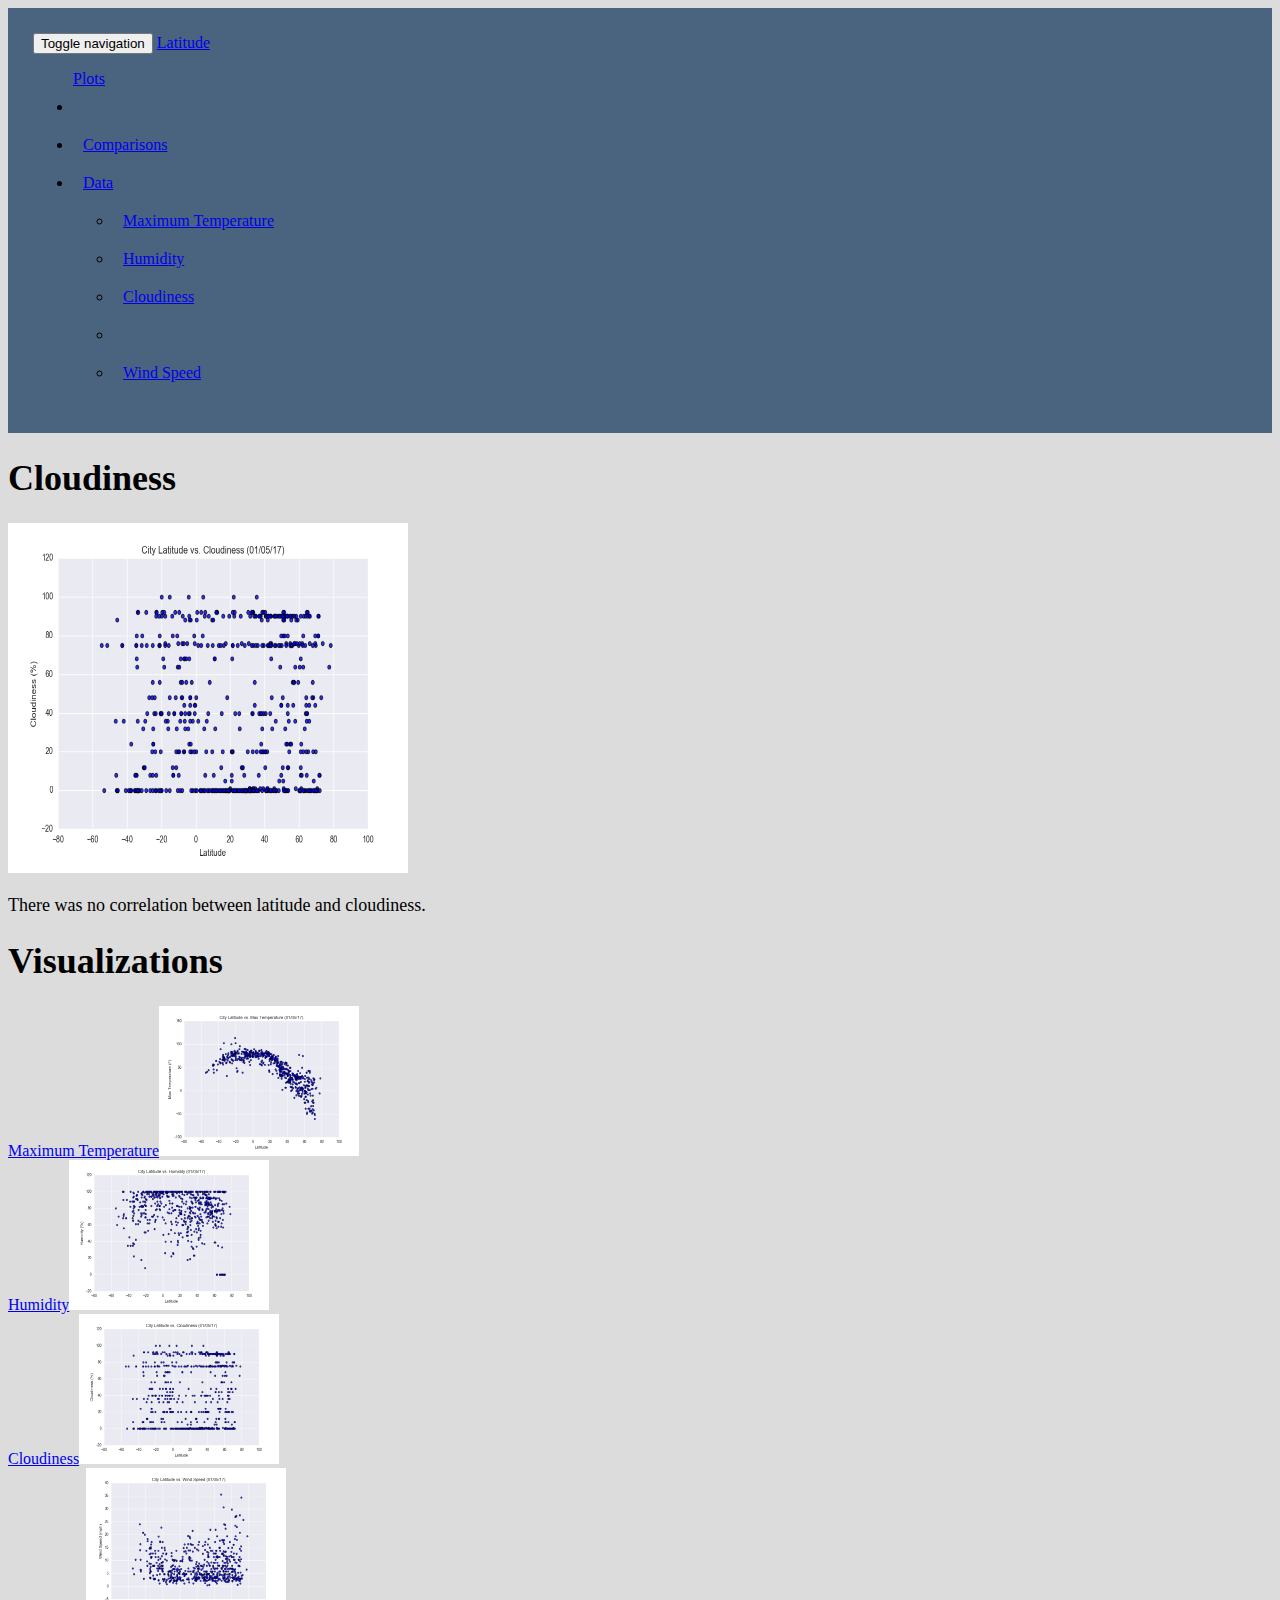
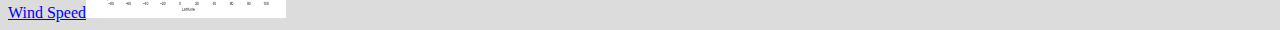
==== Cloudiness.html @ 11f905ca "File upload" ====
<!DOCTYPE html>
<html lang="en-us">

<head>

    <meta charset="UTF-8">
    <title>Latitude vs. Cloudiness</title>

    <link rel="stylesheet" href="style.css">
</head>

<body>

    <nav class="navbar navbar-default">
        <div class="container-fluid">

            <div class="navbar-header">
                <button type="button" class="navbar-toggle collapsed" data-toggle="collapse" data-target="#bs-example-navbar-collapse-1" aria-expanded="false">
                    <span class="sr-only">Toggle navigation</span>
                    <span class="icon-bar"></span>
                    <span class="icon-bar"></span>
                    <span class="icon-bar"></span>
                </button>
                <a class="navbar-brand" href="index.html">Latitude</a>
            </div>

            <div class="collapse navbar-collapse" id="bs-example-navbar-collapse">

                <ul class="nav navbar-nav navbar-right">
                    <a href="#" class="dropdown-toggle" data-toggle="dropdown" role="button" aria-haspopup="true" aria-expanded="false">Plots <span class="caret"></span></a>
                    <li class="dropdown"></li>
                    <li><a href="Comparisons.html">Comparisons</a></li>
                    <li><a href="Data.html">Data</a></li>

                    <ul class="dropdown-menu">
                        <li><a href="Max_temp.html">Maximum Temperature</a></li>
                        <li><a href="Humidity.html">Humidity</a></li>
                        <li><a href="Cloudiness.html">Cloudiness</a></li>
                        <li role="separator" class="divider"></li>
                        <li><a href="Wind_speed.html">Wind Speed</a></li>
                    </ul>
                </ul>
            </div>
        </div>
    </nav>

    <div class="container">
        <div class="row">
            <div class="col-md-1"></div>

            <div class="col-md-6">
                <h1><strong>Cloudiness</strong></h1>
                <img src="Resources/assets/images/cloud.png" width="400" height="350">
                <p>There was no correlation between latitude and cloudiness.</p>
            </div>

            <div class="col-md-4 sidbar">
                <div class="row">
                    <div class="col-md-12">
                        <h1>Visualizations</h1>
                    </div>
                </div>

                <div class="row">
                    <div class="col-md-3">
                        <a href="Max_temp.html">Maximum Temperature<img src="Resources/assets/images/max-temp.png" width="200px" height="150px"></a>
                    </div>

                    <div class="col-md-3">
                        <a href="Humidity.html">Humidity<img src="Resources/assets/images/humid.png" width="200px" height="150px"></a>
                    </div>

                    <div class="col-md-3"></div>
                </div>

                <div class="row">
                    <div class="col-md-3">
                        <a href="Cloudiness.html">Cloudiness<img src="Resources/assets/images/cloud.png" width="200px" height="150px"></a>
                    </div>
    
                    <div class="col-md-3">
                        <a href="Wind.html">Wind Speed<img src="Resources/assets/images/wind.png" width="200px" height="150px"></a>
                    </div>
    
                    <div class="col-md-3"></div>
                </div>
            </div>
            
            <div class="col-md-1"></div>
        </div>
    </div>


</body>

</html>
---- style.css ----
body {
    background: #DCDCDC;
  }
  
  .skyblue {
    background: skyblue;
  }
  
  .box{
    padding: 10px;
    background: lightblue;
    margin-top:50px;
    margin-left:5px;
    margin-right:5px;
    margin-bottom:20px;
    align-content: center;
  }
  
  .navbar {
    margin-right: 0px;
    margin-left: 0px;
    padding: 25px;
    background: rgb(74, 99, 126);
  }
  
  .navbar li {
    display: d-block;
    padding: 10px;
    margin-right: 0px;
    margin-left: 0px;
    cursor: pointer;
  }
  h1 {
    font-size: 36px;
  }
  h2 {
    font-size: 22px;
  }
  
  p{
      font-size: 18px;
  }
  
  .c-d{color:white;
    font-size: 30px;
  }
  
  .latitude {
    color: white;
    font-family: verdana;
    font-size: 45px;
    background-color: rgb(25, 103, 155);
    border: 1px solid rgb(22, 99, 150);
      padding: 15px;
  }

  @media (max-width: 500px) {
    .navbar li {
      padding: 10px;
    }
    .box {
      margin-right: 22px;
      margin-left: 22px;
    }
    .navbar ul {
      visibility: hidden;
    }
    #nav-select {
      visibility: visible;
    }
  }
  
  .col-1 {width: 8%;}
  .col-2 {width: 17%;}
  .col-3 {width: 24%;}
  .col-4 {width: 32%;}
  .col-5 {width: 40%;}
  .col-6 {width: 50%;}
  .col-7 {width: 60%;}
  .col-8 {width: 65%;}
  .col-9 {width: 75%;}
  .col-10 {width: 82%;}
  .col-11 {width: 92%;}
  .col-12 {width: 100%;}
  
  @media only screen and (max-width: 768px) {

      [class*="col-"] {
          width: 100%;
      }
  }
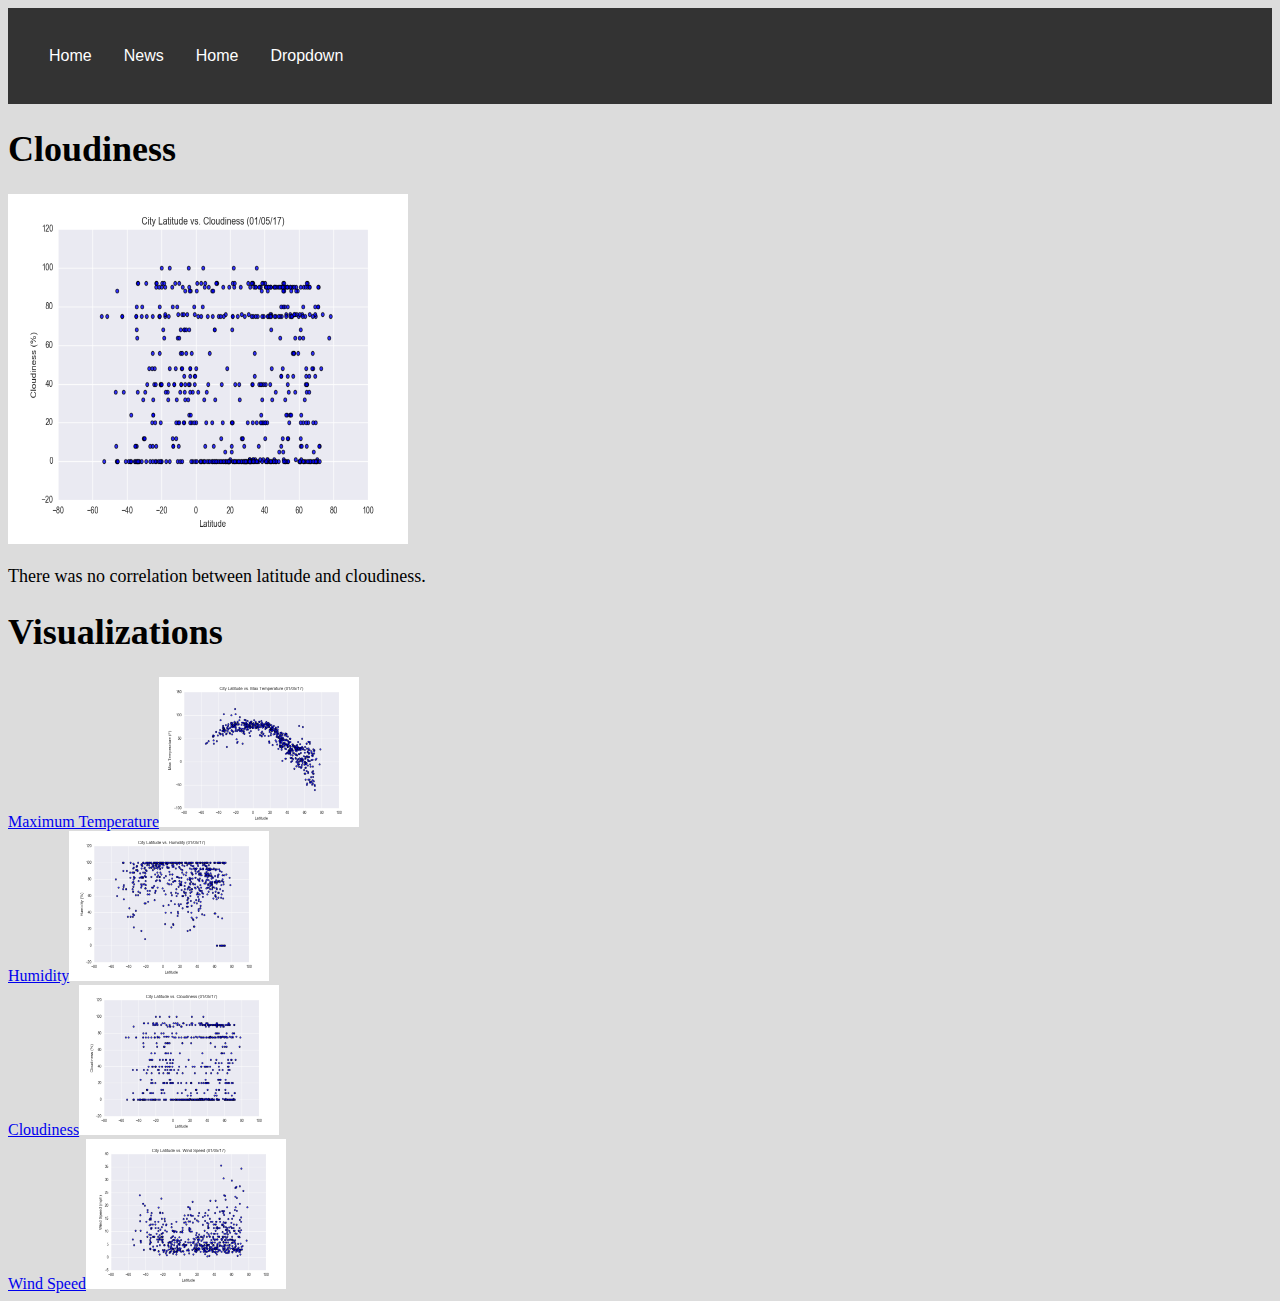
==== commit 8c1d061a: "Fixed Navbar" ====
--- a/Cloudiness.html
+++ b/Cloudiness.html
@@ -11,38 +11,22 @@
 
 <body>
 
-    <nav class="navbar navbar-default">
-        <div class="container-fluid">
-
-            <div class="navbar-header">
-                <button type="button" class="navbar-toggle collapsed" data-toggle="collapse" data-target="#bs-example-navbar-collapse-1" aria-expanded="false">
-                    <span class="sr-only">Toggle navigation</span>
-                    <span class="icon-bar"></span>
-                    <span class="icon-bar"></span>
-                    <span class="icon-bar"></span>
-                </button>
-                <a class="navbar-brand" href="index.html">Latitude</a>
-            </div>
-
-            <div class="collapse navbar-collapse" id="bs-example-navbar-collapse">
-
-                <ul class="nav navbar-nav navbar-right">
-                    <a href="#" class="dropdown-toggle" data-toggle="dropdown" role="button" aria-haspopup="true" aria-expanded="false">Plots <span class="caret"></span></a>
-                    <li class="dropdown"></li>
-                    <li><a href="Comparisons.html">Comparisons</a></li>
-                    <li><a href="Data.html">Data</a></li>
-
-                    <ul class="dropdown-menu">
-                        <li><a href="Max_temp.html">Maximum Temperature</a></li>
-                        <li><a href="Humidity.html">Humidity</a></li>
-                        <li><a href="Cloudiness.html">Cloudiness</a></li>
-                        <li role="separator" class="divider"></li>
-                        <li><a href="Wind_speed.html">Wind Speed</a></li>
-                    </ul>
-                </ul>
-            </div>
-        </div>
-    </nav>
+    <div class="navbar">
+        <a href="index.html">Home</a>
+        <a href="compare.html">News</a>
+        <a href="data.html">Home</a>
+        <div class="dropdown">
+          <button class="dropbtn">Dropdown 
+            <i class="fa fa-caret-down"></i>
+          </button>
+          <div class="dropdown-content">
+            <a href="Cloudiness.html">Cloudiness</a>
+            <a href="Wind.html">Wind Speed</a>
+            <a href="Max_temp.html">Maximum Temperature</a>
+            <a href="Humidity.html">Humidity</a>
+          </div>
+        </div> 
+    </div>
 
     <div class="container">
         <div class="row">
--- a/style.css
+++ b/style.css
@@ -88,4 +88,74 @@
       [class*="col-"] {
           width: 100%;
       }
-  }+  }
+
+  /* Navbar container */
+.navbar {
+  overflow: hidden;
+  background-color: #333;
+  font-family: Arial;
+}
+
+/* Links inside the navbar */
+.navbar a {
+  float: left;
+  font-size: 16px;
+  color: white;
+  text-align: center;
+  padding: 14px 16px;
+  text-decoration: none;
+}
+
+/* The dropdown container */
+.dropdown {
+  float: left;
+  overflow: hidden;
+}
+
+/* Dropdown button */
+.dropdown .dropbtn {
+  font-size: 16px; 
+  border: none;
+  outline: none;
+  color: white;
+  padding: 14px 16px;
+  background-color: inherit;
+  font-family: inherit; /* Important for vertical align on mobile phones */
+  margin: 0; /* Important for vertical align on mobile phones */
+}
+
+/* Add a red background color to navbar links on hover */
+.navbar a:hover, .dropdown:hover .dropbtn {
+  background-color: red;
+}
+
+/* Dropdown content (hidden by default) */
+.dropdown-content {
+  display: none;
+  position: absolute;
+  background-color: #f9f9f9;
+  min-width: 160px;
+  box-shadow: 0px 8px 16px 0px rgba(0,0,0,0.2);
+  z-index: 1;
+}
+
+/* Links inside the dropdown */
+.dropdown-content a {
+  float: none;
+  color: black;
+  padding: 12px 16px;
+  text-decoration: none;
+  display: block;
+  text-align: left;
+}
+
+/* Add a grey background color to dropdown links on hover */
+.dropdown-content a:hover {
+  background-color: #ddd;
+}
+
+/* Show the dropdown menu on hover */
+.dropdown:hover .dropdown-content {
+  display: block;
+}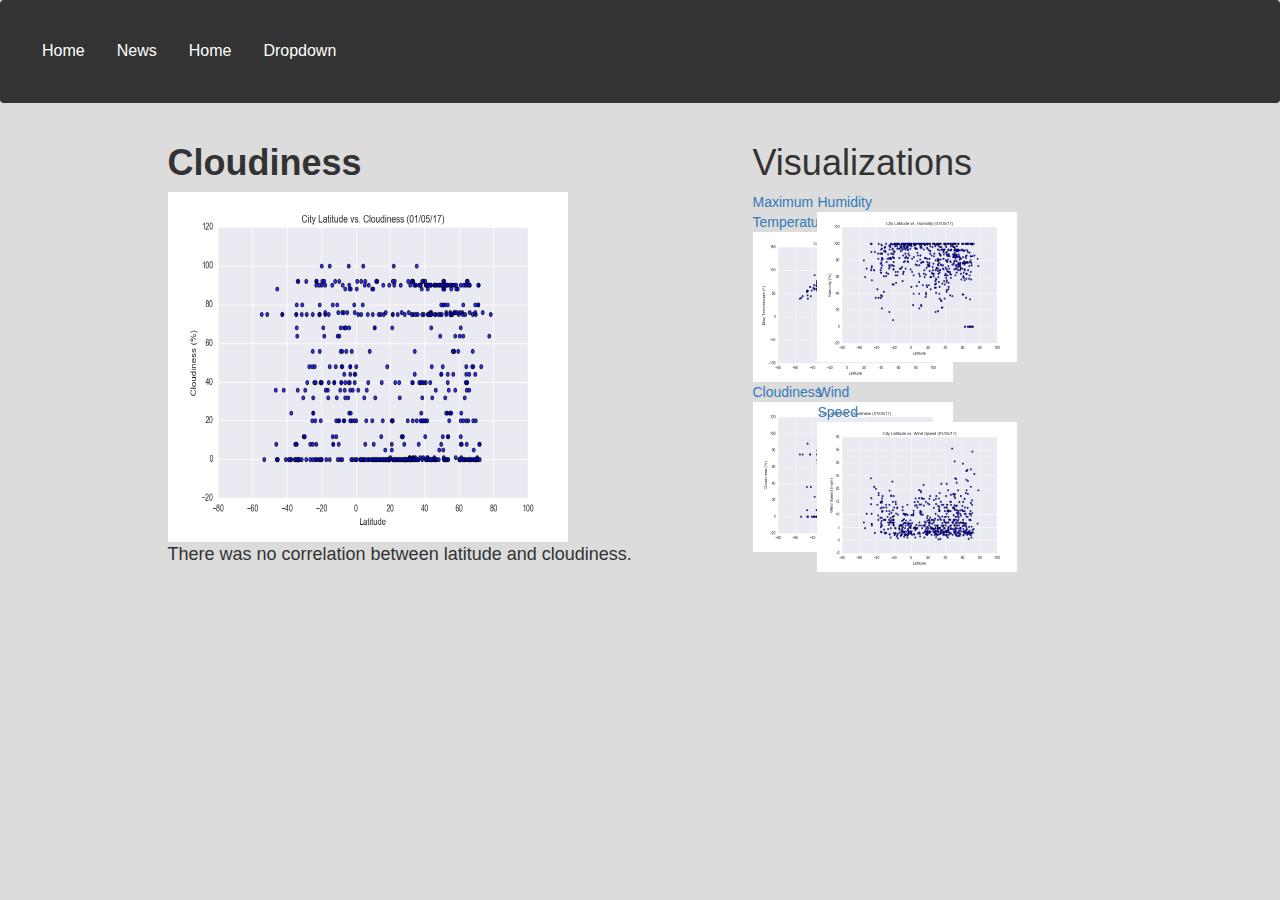
==== commit de020db6: "Updated files" ====
--- a/Cloudiness.html
+++ b/Cloudiness.html
@@ -6,6 +6,7 @@
     <meta charset="UTF-8">
     <title>Latitude vs. Cloudiness</title>
 
+    <link rel="stylesheet" href="https://maxcdn.bootstrapcdn.com/bootstrap/3.3.7/css/bootstrap.min.css" integrity="sha384-BVYiiSIFeK1dGmJRAkycuHAHRg32OmUcww7on3RYdg4Va+PmSTsz/K68vbdEjh4u" crossorigin="anonymous">
     <link rel="stylesheet" href="style.css">
 </head>
 
@@ -38,35 +39,33 @@
                 <p>There was no correlation between latitude and cloudiness.</p>
             </div>
 
-            <div class="col-md-4 sidbar">
+            <div class="col-md-4">
                 <div class="row">
-                    <div class="col-md-12">
+                    <div class="col-md-4">
                         <h1>Visualizations</h1>
                     </div>
                 </div>
 
                 <div class="row">
-                    <div class="col-md-3">
+                    <div class="col-sm-6 col-md-2">
                         <a href="Max_temp.html">Maximum Temperature<img src="Resources/assets/images/max-temp.png" width="200px" height="150px"></a>
                     </div>
 
-                    <div class="col-md-3">
+                    <div class="col-sm-6 col-md-2">
                         <a href="Humidity.html">Humidity<img src="Resources/assets/images/humid.png" width="200px" height="150px"></a>
                     </div>
 
-                    <div class="col-md-3"></div>
                 </div>
 
                 <div class="row">
-                    <div class="col-md-3">
+                    <div class="col-sm-6 col-md-2">
                         <a href="Cloudiness.html">Cloudiness<img src="Resources/assets/images/cloud.png" width="200px" height="150px"></a>
                     </div>
     
-                    <div class="col-md-3">
+                    <div class="col-sm-6 col-md-3">
                         <a href="Wind.html">Wind Speed<img src="Resources/assets/images/wind.png" width="200px" height="150px"></a>
                     </div>
-    
-                    <div class="col-md-3"></div>
+
                 </div>
             </div>
             
--- a/style.css
+++ b/style.css
@@ -1,96 +1,60 @@
 body {
-    background: #DCDCDC;
+  background: #DCDCDC;
+}
+  
+.skyblue {
+  background: skyblue;
+}
+  
+.box{
+  padding: 10px;
+  background: lightblue;
+  margin-top:50px;
+  margin-left:5px;
+  margin-right:5px;
+  margin-bottom:20px;
+  align-content: center;
+}
+  
+.navbar {
+  margin-right: 0px;
+  margin-left: 0px;
+  padding: 25px;
+  background: rgb(74, 99, 126);
+}
+  
+.navbar li {
+  display: d-block;
+  padding: 10px;
+  margin-right: 0px;
+  margin-left: 0px;
+  cursor: pointer;
+}
+h1 {
+  font-size: 36px;
+  }
+h2 {
+  font-size: 22px;
   }
   
-  .skyblue {
-    background: skyblue;
-  }
+p{
+  font-size: 18px;
+}
   
-  .box{
-    padding: 10px;
-    background: lightblue;
-    margin-top:50px;
-    margin-left:5px;
-    margin-right:5px;
-    margin-bottom:20px;
-    align-content: center;
-  }
+.c-d{color:white;
+    font-size: 30px;
+}
   
-  .navbar {
-    margin-right: 0px;
-    margin-left: 0px;
-    padding: 25px;
-    background: rgb(74, 99, 126);
-  }
-  
-  .navbar li {
-    display: d-block;
-    padding: 10px;
-    margin-right: 0px;
-    margin-left: 0px;
-    cursor: pointer;
-  }
-  h1 {
-    font-size: 36px;
-  }
-  h2 {
-    font-size: 22px;
-  }
-  
-  p{
-      font-size: 18px;
-  }
-  
-  .c-d{color:white;
-    font-size: 30px;
-  }
-  
-  .latitude {
-    color: white;
-    font-family: verdana;
-    font-size: 45px;
-    background-color: rgb(25, 103, 155);
-    border: 1px solid rgb(22, 99, 150);
-      padding: 15px;
-  }
+.latitude {
+  color: white;
+  font-family: verdana;
+  font-size: 45px;
+  background-color: rgb(25, 103, 155);
+  border: 1px solid rgb(22, 99, 150);
+  padding: 15px;
+}
 
-  @media (max-width: 500px) {
-    .navbar li {
-      padding: 10px;
-    }
-    .box {
-      margin-right: 22px;
-      margin-left: 22px;
-    }
-    .navbar ul {
-      visibility: hidden;
-    }
-    #nav-select {
-      visibility: visible;
-    }
-  }
-  
-  .col-1 {width: 8%;}
-  .col-2 {width: 17%;}
-  .col-3 {width: 24%;}
-  .col-4 {width: 32%;}
-  .col-5 {width: 40%;}
-  .col-6 {width: 50%;}
-  .col-7 {width: 60%;}
-  .col-8 {width: 65%;}
-  .col-9 {width: 75%;}
-  .col-10 {width: 82%;}
-  .col-11 {width: 92%;}
-  .col-12 {width: 100%;}
-  
-  @media only screen and (max-width: 768px) {
-
-      [class*="col-"] {
-          width: 100%;
-      }
-  }
-
-  /* Navbar container */
+/* Navbar container */
 .navbar {
   overflow: hidden;
   background-color: #333;
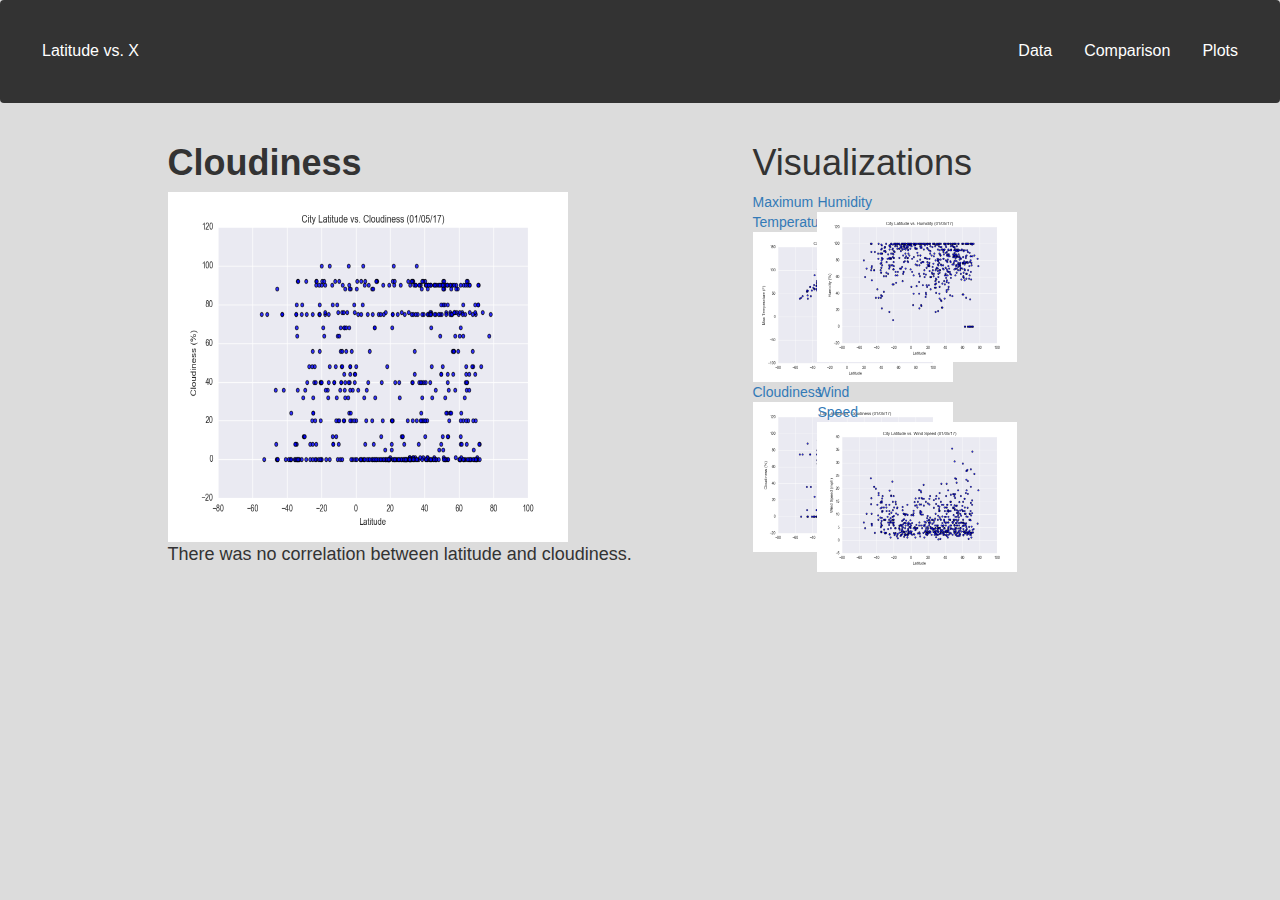
==== commit 38b7061f: "Troubleshooting" ====
--- a/Cloudiness.html
+++ b/Cloudiness.html
@@ -8,25 +8,26 @@
 
     <link rel="stylesheet" href="https://maxcdn.bootstrapcdn.com/bootstrap/3.3.7/css/bootstrap.min.css" integrity="sha384-BVYiiSIFeK1dGmJRAkycuHAHRg32OmUcww7on3RYdg4Va+PmSTsz/K68vbdEjh4u" crossorigin="anonymous">
     <link rel="stylesheet" href="style.css">
+    <script src="https://code.jquery.com/jquery-3.3.1.slim.min.js" integrity="sha384-q8i/X+965DzO0rT7abK41JStQIAqVgRVzpbzo5smXKp4YfRvH+8abtTE1Pi6jizo" crossorigin="anonymous"></script>
+    <script src="https://cdnjs.cloudflare.com/ajax/libs/popper.js/1.14.3/umd/popper.min.js" integrity="sha384-ZMP7rVo3mIykV+2+9J3UJ46jBk0WLaUAdn689aCwoqbBJiSnjAK/l8WvCWPIPm49" crossorigin="anonymous"></script>
+    <script src="https://stackpath.bootstrapcdn.com/bootstrap/4.1.1/js/bootstrap.min.js" integrity="sha384-smHYKdLADwkXOn1EmN1qk/HfnUcbVRZyYmZ4qpPea6sjB/pTJ0euyQp0Mk8ck+5T" crossorigin="anonymous"></script>
 </head>
 
 <body>
 
     <div class="navbar">
-        <a href="index.html">Home</a>
-        <a href="compare.html">News</a>
-        <a href="data.html">Home</a>
-        <div class="dropdown">
-          <button class="dropbtn">Dropdown 
-            <i class="fa fa-caret-down"></i>
-          </button>
-          <div class="dropdown-content">
+        <a class="topnav-left" href="index.html">Latitude vs. X</a>
+        <div class="dropdown topnav-right">
+          <button onclick="myFunction()" class="dropbtn">Plots</button>
+          <div id="myDropdown" class="dropdown-content">
             <a href="Cloudiness.html">Cloudiness</a>
             <a href="Wind.html">Wind Speed</a>
             <a href="Max_temp.html">Maximum Temperature</a>
             <a href="Humidity.html">Humidity</a>
           </div>
         </div> 
+        <a class="topnav-right" href="compare.html">Comparison</a>
+        <a class="topnav-right" href="data.html">Data</a>
     </div>
 
     <div class="container">
--- a/style.css
+++ b/style.css
@@ -63,7 +63,6 @@
 
 /* Links inside the navbar */
 .navbar a {
-  float: left;
   font-size: 16px;
   color: white;
   text-align: center;
@@ -122,4 +121,14 @@
 /* Show the dropdown menu on hover */
 .dropdown:hover .dropdown-content {
   display: block;
+}
+
+/* Right-aligned section inside the top navigation */
+.topnav-right {
+  float: right;
+}
+
+/* Left-aligned section inside the top navigation */
+.topnav-left {
+  float: left;
 }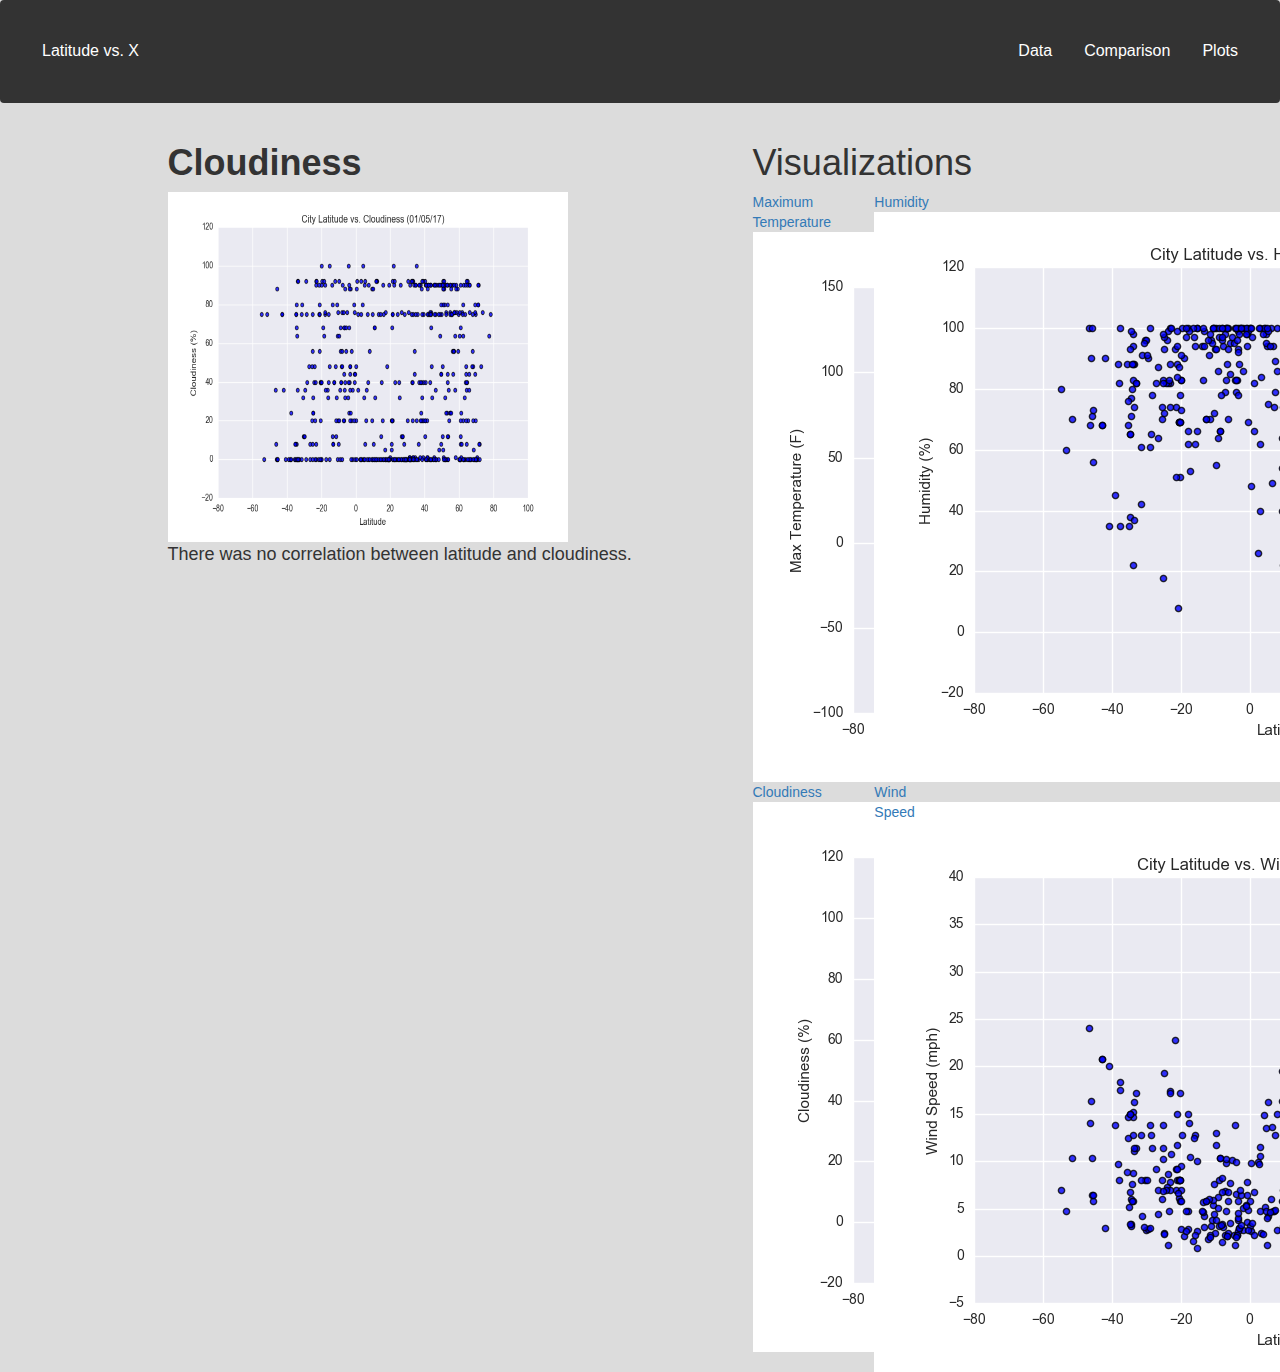
==== commit c2e573c5: "More troubleshooting" ====
--- a/Cloudiness.html
+++ b/Cloudiness.html
@@ -40,37 +40,39 @@
                 <p>There was no correlation between latitude and cloudiness.</p>
             </div>
 
-            <div class="col-md-4">
+            <div class="col-md-5">
                 <div class="row">
-                    <div class="col-md-4">
+                    <div class="col-md-5">
                         <h1>Visualizations</h1>
                     </div>
                 </div>
 
                 <div class="row">
                     <div class="col-sm-6 col-md-2">
-                        <a href="Max_temp.html">Maximum Temperature<img src="Resources/assets/images/max-temp.png" width="200px" height="150px"></a>
+                        <a href="Max_temp.html">Maximum Temperature<img src="Resources/assets/images/max-temp.png"></a>
                     </div>
 
+                    <div class="col-md-1"></div>
+
                     <div class="col-sm-6 col-md-2">
-                        <a href="Humidity.html">Humidity<img src="Resources/assets/images/humid.png" width="200px" height="150px"></a>
+                        <a href="Humidity.html">Humidity<img src="Resources/assets/images/humid.png"></a>
                     </div>
 
                 </div>
 
                 <div class="row">
                     <div class="col-sm-6 col-md-2">
-                        <a href="Cloudiness.html">Cloudiness<img src="Resources/assets/images/cloud.png" width="200px" height="150px"></a>
+                        <a href="Cloudiness.html">Cloudiness<img src="Resources/assets/images/cloud.png"></a>
                     </div>
-    
-                    <div class="col-sm-6 col-md-3">
-                        <a href="Wind.html">Wind Speed<img src="Resources/assets/images/wind.png" width="200px" height="150px"></a>
+
+                    <div class="col-md-1"></div>
+
+                    <div class="col-sm-6 col-md-2">
+                        <a href="Wind.html">Wind Speed<img src="Resources/assets/images/wind.png"></a>
                     </div>
 
                 </div>
             </div>
-            
-            <div class="col-md-1"></div>
         </div>
     </div>
 
